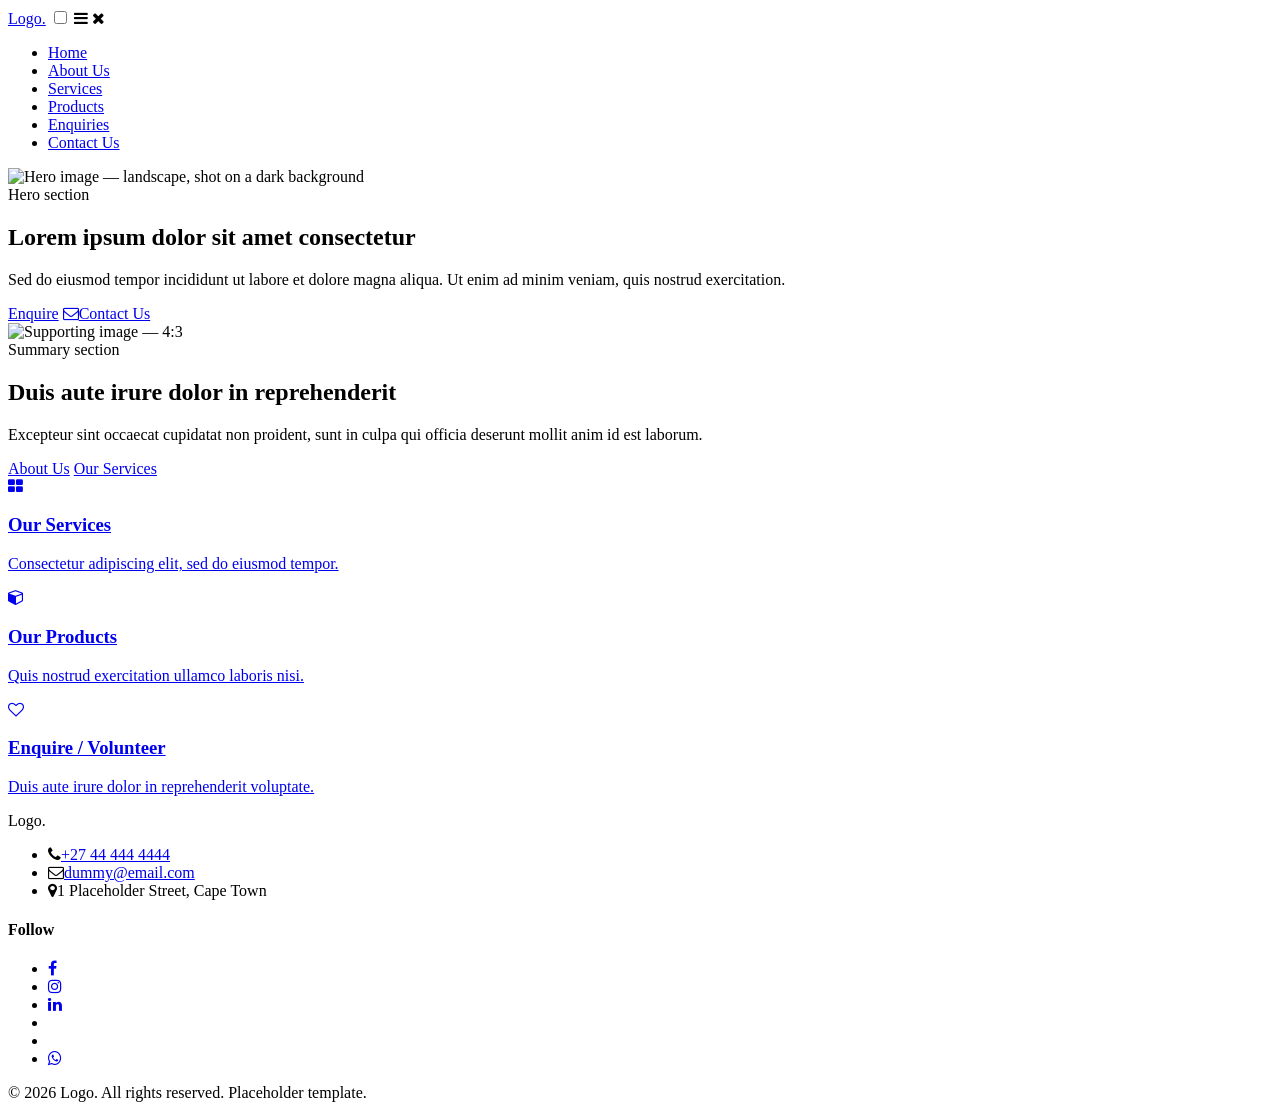
==== index.html @ 5bbe2d81 "added html files" ====
<!DOCTYPE html>
<html lang="en">
<head>
    <meta charset="UTF-8">
    <meta name="viewport" content="width=device-width, initial-scale=1.0">
    <title>Home | Logo.</title>
    <link rel="stylesheet" href="https://cdnjs.cloudflare.com/ajax/libs/font-
awesome/4.7.0/css/font-awesome.min.css">
<link rel="stylesheet" href="css/styles.css">
</head>
<body>

<header class="site-header">
<div class="container header-inner">
<a href="index.html" class="logo">Logo.</a>
<input type="checkbox" id="nav-toggle" class="nav-toggle-input">
<label for="nav-toggle" class="nav-toggle" aria-label="Toggle menu">
<i class="fa fa-bars icon-open" aria-hidden="true"></i>
<i class="fa fa-times icon-close" aria-hidden="true"></i>
</label>
<nav class="main-nav" aria-label="Main navigation">
<ul>
<li><a href="index.html" aria-current="page">Home</a></li>
<li><a href="about_us.html">About Us</a></li>
<li><a href="services.html">Services</a></li>
<li><a href="products.html">Products</a></li>
<li><a href="enquiries.html">Enquiries</a></li>
<li><a href="contact.html">Contact Us</a></li>
</ul>
</nav>
</div>
</header>

<main>
<div class="container">
<section class="hero-banner">
<img src="./images/placeholder-wide.svg" class="hero-photo" alt="Hero
image — landscape, shot on a dark background">
<div class="hero-overlay">
<div class="hero-content">
<span class="eyebrow">Hero section</span>
<h1>Lorem ipsum dolor sit amet consectetur</h1>
<p>
Sed do eiusmod tempor incididunt ut labore et dolore magna
aliqua. Ut enim ad minim veniam, quis nostrud exercitation.
</p>
<div class="hero-buttons">
<a href="enquiries.html" class="btn btn-primary"><i class="fa fa-
paper-plane" aria-hidden="true"></i>Enquire</a>
<a href="contact.html" class="btn btn-secondary-light"><i
class="fa fa-envelope-o" aria-hidden="true"></i>Contact Us</a>
</div>
</div>
</div>
</section>
</div>

<section class="section">
<div class="container split">
<div class="split-image">
<img src="./images/placeholder-wide.svg" alt="Supporting image — 4:3">
</div>
<div class="split-text">
<span class="eyebrow">Summary section</span>
<h2>Duis aute irure dolor in reprehenderit</h2>
<p>Excepteur sint occaecat cupidatat non proident, sunt in culpa qui
officia deserunt mollit anim id est laborum.</p>
<div class="hero-buttons">
<a href="about_us.html" class="btn btn-primary">About Us</a>
<a href="services.html" class="btn btn-secondary">Our Services</a>
</div>
</div>
</div>
</section>

<section class="section section-alt">
<div class="container">
<div class="card-grid">
<a class="card" href="services.html">
<i class="fa fa-th-large card-icon" aria-hidden="true"></i>
<h3>Our Services</h3>
<p>Consectetur adipiscing elit, sed do eiusmod tempor.</p>
</a>
<a class="card" href="products.html">
<i class="fa fa-cube card-icon" aria-hidden="true"></i>
<h3>Our Products</h3>
<p>Quis nostrud exercitation ullamco laboris nisi.</p>
</a>
<a class="card" href="enquiries.html">
<i class="fa fa-heart-o card-icon" aria-hidden="true"></i>
<h3>Enquire / Volunteer</h3>
<p>Duis aute irure dolor in reprehenderit voluptate.</p>
</a>
</div>
</div>
</section>

</main>

<footer class="site-footer">
<div class="container footer-inner">
<div class="footer-col">
<p class="logo">Logo.</p>
<ul class="icon-list">
<li><i class="fa fa-phone" aria-hidden="true"></i><a
href="tel:+27444444444">+27 44 444 4444</a></li>
<li><i class="fa fa-envelope-o" aria-hidden="true"></i><a
href="mailto:dummy@email.com">dummy@email.com</a></li>
<li><i class="fa fa-map-marker" aria-hidden="true"></i><span>1
Placeholder Street, Cape Town</span></li>
</ul>
</div>
<div class="footer-col">
<h4>Follow</h4>
<ul class="social-list">
<li><a class="icon-btn" href="#" aria-label="Facebook"><i class="fa
fa-facebook" aria-hidden="true"></i></a></li>
<li><a class="icon-btn" href="#" aria-label="Instagram"><i class="fa
fa-instagram" aria-hidden="true"></i></a></li>
<li><a class="icon-btn" href="#" aria-label="LinkedIn"><i class="fa
fa-linkedin" aria-hidden="true"></i></a></li>
<li><a class="icon-btn" href="#" aria-label="Twitter"><i class="fa fa-
twitter" aria-hidden="true"></i></a></li>
<li><a class="icon-btn" href="#" aria-label="YouTube"><i class="fa fa-
youtube" aria-hidden="true"></i></a></li>
<li><a class="icon-btn" href="#" aria-label="WhatsApp"><i class="fa
fa-whatsapp" aria-hidden="true"></i></a></li>
</ul>
</div>
</div>
<p class="copyright">&copy; <span id="year">2026</span> Logo. All rights reserved. Placeholder
template.</p>
</footer>
<script src="js/script.js"></script>
</body>
</html>
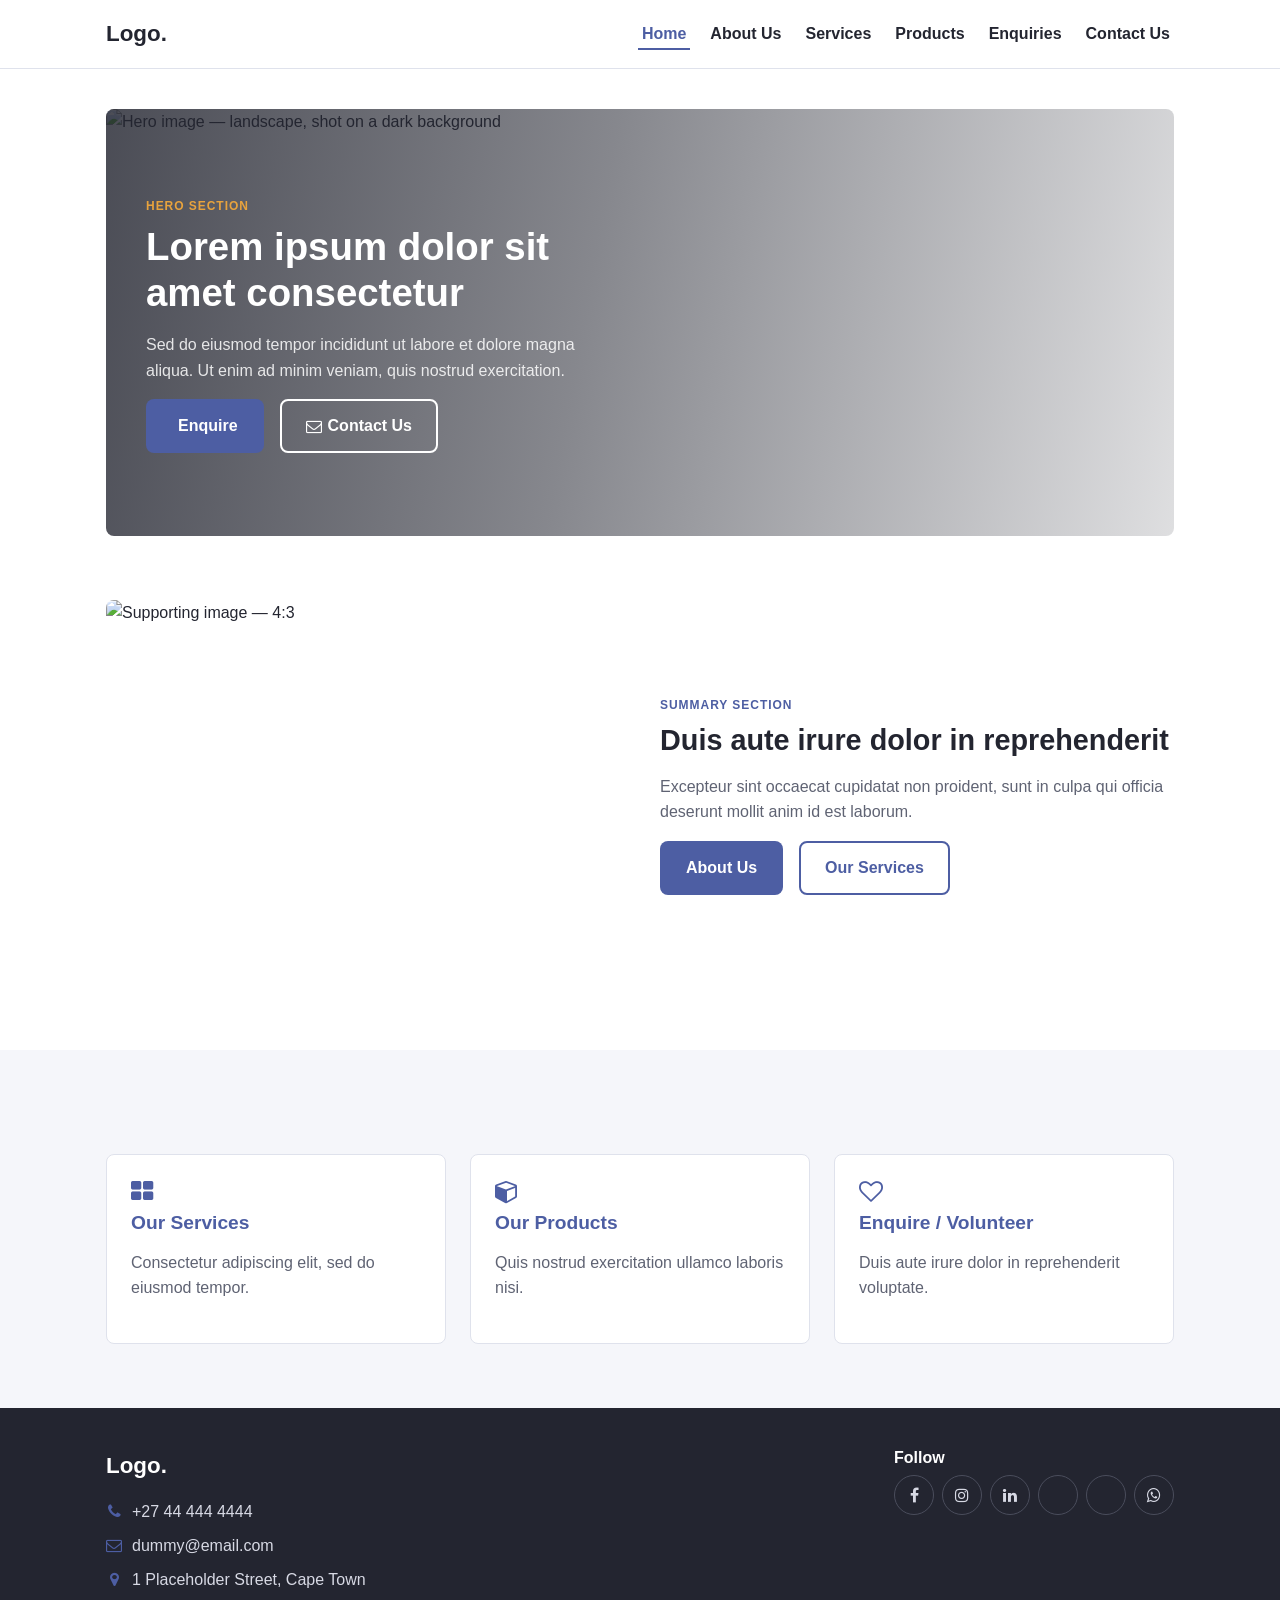
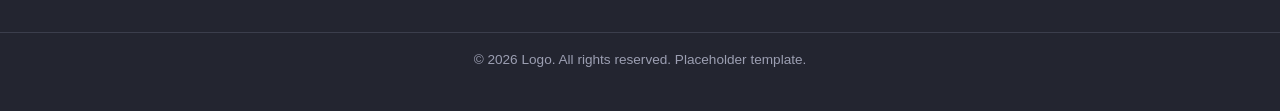
==== commit 974eeb41: "initial commit" ====
--- a/index.html
+++ b/index.html
@@ -1,136 +1,136 @@
-<!DOCTYPE html>
-<html lang="en">
-<head>
-    <meta charset="UTF-8">
-    <meta name="viewport" content="width=device-width, initial-scale=1.0">
-    <title>Home | Logo.</title>
-    <link rel="stylesheet" href="https://cdnjs.cloudflare.com/ajax/libs/font-
-awesome/4.7.0/css/font-awesome.min.css">
-<link rel="stylesheet" href="css/styles.css">
-</head>
-<body>
-
-<header class="site-header">
-<div class="container header-inner">
-<a href="index.html" class="logo">Logo.</a>
-<input type="checkbox" id="nav-toggle" class="nav-toggle-input">
-<label for="nav-toggle" class="nav-toggle" aria-label="Toggle menu">
-<i class="fa fa-bars icon-open" aria-hidden="true"></i>
-<i class="fa fa-times icon-close" aria-hidden="true"></i>
-</label>
-<nav class="main-nav" aria-label="Main navigation">
-<ul>
-<li><a href="index.html" aria-current="page">Home</a></li>
-<li><a href="about_us.html">About Us</a></li>
-<li><a href="services.html">Services</a></li>
-<li><a href="products.html">Products</a></li>
-<li><a href="enquiries.html">Enquiries</a></li>
-<li><a href="contact.html">Contact Us</a></li>
-</ul>
-</nav>
-</div>
-</header>
-
-<main>
-<div class="container">
-<section class="hero-banner">
-<img src="./images/placeholder-wide.svg" class="hero-photo" alt="Hero
-image — landscape, shot on a dark background">
-<div class="hero-overlay">
-<div class="hero-content">
-<span class="eyebrow">Hero section</span>
-<h1>Lorem ipsum dolor sit amet consectetur</h1>
-<p>
-Sed do eiusmod tempor incididunt ut labore et dolore magna
-aliqua. Ut enim ad minim veniam, quis nostrud exercitation.
-</p>
-<div class="hero-buttons">
-<a href="enquiries.html" class="btn btn-primary"><i class="fa fa-
-paper-plane" aria-hidden="true"></i>Enquire</a>
-<a href="contact.html" class="btn btn-secondary-light"><i
-class="fa fa-envelope-o" aria-hidden="true"></i>Contact Us</a>
-</div>
-</div>
-</div>
-</section>
-</div>
-
-<section class="section">
-<div class="container split">
-<div class="split-image">
-<img src="./images/placeholder-wide.svg" alt="Supporting image — 4:3">
-</div>
-<div class="split-text">
-<span class="eyebrow">Summary section</span>
-<h2>Duis aute irure dolor in reprehenderit</h2>
-<p>Excepteur sint occaecat cupidatat non proident, sunt in culpa qui
-officia deserunt mollit anim id est laborum.</p>
-<div class="hero-buttons">
-<a href="about_us.html" class="btn btn-primary">About Us</a>
-<a href="services.html" class="btn btn-secondary">Our Services</a>
-</div>
-</div>
-</div>
-</section>
-
-<section class="section section-alt">
-<div class="container">
-<div class="card-grid">
-<a class="card" href="services.html">
-<i class="fa fa-th-large card-icon" aria-hidden="true"></i>
-<h3>Our Services</h3>
-<p>Consectetur adipiscing elit, sed do eiusmod tempor.</p>
-</a>
-<a class="card" href="products.html">
-<i class="fa fa-cube card-icon" aria-hidden="true"></i>
-<h3>Our Products</h3>
-<p>Quis nostrud exercitation ullamco laboris nisi.</p>
-</a>
-<a class="card" href="enquiries.html">
-<i class="fa fa-heart-o card-icon" aria-hidden="true"></i>
-<h3>Enquire / Volunteer</h3>
-<p>Duis aute irure dolor in reprehenderit voluptate.</p>
-</a>
-</div>
-</div>
-</section>
-
-</main>
-
-<footer class="site-footer">
-<div class="container footer-inner">
-<div class="footer-col">
-<p class="logo">Logo.</p>
-<ul class="icon-list">
-<li><i class="fa fa-phone" aria-hidden="true"></i><a
-href="tel:+27444444444">+27 44 444 4444</a></li>
-<li><i class="fa fa-envelope-o" aria-hidden="true"></i><a
-href="mailto:dummy@email.com">dummy@email.com</a></li>
-<li><i class="fa fa-map-marker" aria-hidden="true"></i><span>1
-Placeholder Street, Cape Town</span></li>
-</ul>
-</div>
-<div class="footer-col">
-<h4>Follow</h4>
-<ul class="social-list">
-<li><a class="icon-btn" href="#" aria-label="Facebook"><i class="fa
-fa-facebook" aria-hidden="true"></i></a></li>
-<li><a class="icon-btn" href="#" aria-label="Instagram"><i class="fa
-fa-instagram" aria-hidden="true"></i></a></li>
-<li><a class="icon-btn" href="#" aria-label="LinkedIn"><i class="fa
-fa-linkedin" aria-hidden="true"></i></a></li>
-<li><a class="icon-btn" href="#" aria-label="Twitter"><i class="fa fa-
-twitter" aria-hidden="true"></i></a></li>
-<li><a class="icon-btn" href="#" aria-label="YouTube"><i class="fa fa-
-youtube" aria-hidden="true"></i></a></li>
-<li><a class="icon-btn" href="#" aria-label="WhatsApp"><i class="fa
-fa-whatsapp" aria-hidden="true"></i></a></li>
-</ul>
-</div>
-</div>
-<p class="copyright">&copy; <span id="year">2026</span> Logo. All rights reserved. Placeholder
-template.</p>
-</footer>
-<script src="js/script.js"></script>
-</body>
+<!DOCTYPE html>
+<html lang="en">
+<head>
+    <meta charset="UTF-8">
+    <meta name="viewport" content="width=device-width, initial-scale=1.0">
+    <title>Home | Logo.</title>
+    <link rel="stylesheet" href="https://cdnjs.cloudflare.com/ajax/libs/font-
+awesome/4.7.0/css/font-awesome.min.css">
+<link rel="stylesheet" href="css/styles.css">
+</head>
+<body>
+
+<header class="site-header">
+<div class="container header-inner">
+<a href="index.html" class="logo">Logo.</a>
+<input type="checkbox" id="nav-toggle" class="nav-toggle-input">
+<label for="nav-toggle" class="nav-toggle" aria-label="Toggle menu">
+<i class="fa fa-bars icon-open" aria-hidden="true"></i>
+<i class="fa fa-times icon-close" aria-hidden="true"></i>
+</label>
+<nav class="main-nav" aria-label="Main navigation">
+<ul>
+<li><a href="index.html" aria-current="page">Home</a></li>
+<li><a href="about_us.html">About Us</a></li>
+<li><a href="services.html">Services</a></li>
+<li><a href="products.html">Products</a></li>
+<li><a href="enquiries.html">Enquiries</a></li>
+<li><a href="contact.html">Contact Us</a></li>
+</ul>
+</nav>
+</div>
+</header>
+
+<main>
+<div class="container">
+<section class="hero-banner">
+<img src="./images/placeholder-wide.svg" class="hero-photo" alt="Hero
+image — landscape, shot on a dark background">
+<div class="hero-overlay">
+<div class="hero-content">
+<span class="eyebrow">Hero section</span>
+<h1>Lorem ipsum dolor sit amet consectetur</h1>
+<p>
+Sed do eiusmod tempor incididunt ut labore et dolore magna
+aliqua. Ut enim ad minim veniam, quis nostrud exercitation.
+</p>
+<div class="hero-buttons">
+<a href="enquiries.html" class="btn btn-primary"><i class="fa fa-
+paper-plane" aria-hidden="true"></i>Enquire</a>
+<a href="contact.html" class="btn btn-secondary-light"><i
+class="fa fa-envelope-o" aria-hidden="true"></i>Contact Us</a>
+</div>
+</div>
+</div>
+</section>
+</div>
+
+<section class="section">
+<div class="container split">
+<div class="split-image">
+<img src="./images/placeholder-wide.svg" alt="Supporting image — 4:3">
+</div>
+<div class="split-text">
+<span class="eyebrow">Summary section</span>
+<h2>Duis aute irure dolor in reprehenderit</h2>
+<p>Excepteur sint occaecat cupidatat non proident, sunt in culpa qui
+officia deserunt mollit anim id est laborum.</p>
+<div class="hero-buttons">
+<a href="about_us.html" class="btn btn-primary">About Us</a>
+<a href="services.html" class="btn btn-secondary">Our Services</a>
+</div>
+</div>
+</div>
+</section>
+
+<section class="section section-alt">
+<div class="container">
+<div class="card-grid">
+<a class="card" href="services.html">
+<i class="fa fa-th-large card-icon" aria-hidden="true"></i>
+<h3>Our Services</h3>
+<p>Consectetur adipiscing elit, sed do eiusmod tempor.</p>
+</a>
+<a class="card" href="products.html">
+<i class="fa fa-cube card-icon" aria-hidden="true"></i>
+<h3>Our Products</h3>
+<p>Quis nostrud exercitation ullamco laboris nisi.</p>
+</a>
+<a class="card" href="enquiries.html">
+<i class="fa fa-heart-o card-icon" aria-hidden="true"></i>
+<h3>Enquire / Volunteer</h3>
+<p>Duis aute irure dolor in reprehenderit voluptate.</p>
+</a>
+</div>
+</div>
+</section>
+
+</main>
+
+<footer class="site-footer">
+<div class="container footer-inner">
+<div class="footer-col">
+<p class="logo">Logo.</p>
+<ul class="icon-list">
+<li><i class="fa fa-phone" aria-hidden="true"></i><a
+href="tel:+27444444444">+27 44 444 4444</a></li>
+<li><i class="fa fa-envelope-o" aria-hidden="true"></i><a
+href="mailto:dummy@email.com">dummy@email.com</a></li>
+<li><i class="fa fa-map-marker" aria-hidden="true"></i><span>1
+Placeholder Street, Cape Town</span></li>
+</ul>
+</div>
+<div class="footer-col">
+<h4>Follow</h4>
+<ul class="social-list">
+<li><a class="icon-btn" href="#" aria-label="Facebook"><i class="fa
+fa-facebook" aria-hidden="true"></i></a></li>
+<li><a class="icon-btn" href="#" aria-label="Instagram"><i class="fa
+fa-instagram" aria-hidden="true"></i></a></li>
+<li><a class="icon-btn" href="#" aria-label="LinkedIn"><i class="fa
+fa-linkedin" aria-hidden="true"></i></a></li>
+<li><a class="icon-btn" href="#" aria-label="Twitter"><i class="fa fa-
+twitter" aria-hidden="true"></i></a></li>
+<li><a class="icon-btn" href="#" aria-label="YouTube"><i class="fa fa-
+youtube" aria-hidden="true"></i></a></li>
+<li><a class="icon-btn" href="#" aria-label="WhatsApp"><i class="fa
+fa-whatsapp" aria-hidden="true"></i></a></li>
+</ul>
+</div>
+</div>
+<p class="copyright">&copy; <span id="year">2026</span> Logo. All rights reserved. Placeholder
+template.</p>
+</footer>
+<script src="js/script.js"></script>
+</body>
 </html>
--- a/css/styles.css
+++ b/css/styles.css
@@ -0,0 +1,767 @@
+* {
+    box-sizing: border-box;
+    margin: 0;
+    padding: 0;
+}
+
+html {
+    scroll-behavior: smooth;
+}
+
+body {
+    font-family: 'Segoe UI', Arial, Helvetica, sans-serif;
+    color: #232530;
+    background-color: #ffffff;
+    line-height: 1.6;
+}
+
+img {
+    max-width: 100%;
+    display: block;
+}
+
+a {
+    color: #4d5ea3;
+    text-decoration: none;
+}
+
+a:hover,
+a:focus {
+    color: #38427a;
+    text-decoration: underline;
+}
+
+a:focus-visible,
+button:focus-visible,
+input:focus-visible,
+textarea:focus-visible,
+select:focus-visible,
+label:focus-visible {
+    outline: 3px solid #e8a33d;
+    outline-offset: 2px;
+}
+
+h1,
+h2,
+h3,
+h4 {
+    font-weight: 700;
+    line-height: 1.2;
+    margin-bottom: 16px;
+}
+
+h1 {
+    font-size: 2.4rem;
+}
+
+h2 {
+    font-size: 1.8rem;
+}
+
+h3 {
+    font-size: 1.2rem;
+}
+
+p {
+    margin-bottom: 16px;
+    color: #5f6373;
+}
+
+.eyebrow {
+    display: inline-block;
+    font-size: 0.75rem;
+    font-weight: 700;
+    letter-spacing: 0.08em;
+    text-transform: uppercase;
+    color: #4d5ea3;
+    margin-bottom: 8px;
+}
+
+.container {
+    max-width: 1100px;
+    margin-left: auto;
+    margin-right: auto;
+    padding-left: 16px;
+    padding-right: 16px;
+}
+
+.section {
+    padding-top: 64px;
+    padding-bottom: 64px;
+}
+
+.section-alt {
+    background-color: #f5f6fa;
+}
+
+.page-header {
+    text-align: center;
+    padding-top: 64px;
+    padding-bottom: 24px;
+}
+
+.page-header p {
+    max-width: 60ch;
+    margin-left: auto;
+    margin-right: auto;
+}
+
+.btn {
+    display: inline-flex;
+    align-items: center;
+    padding: 12px 24px;
+    border-radius: 8px;
+    font-weight: 700;
+    border: 2px solid transparent;
+    cursor: pointer;
+    transition: background-color 0.2s ease, color 0.2s ease, border-color 0.2s ease;
+}
+
+.btn i {
+    margin-right: 6px;
+}
+
+.btn-primary {
+    background-color: #4d5ea3;
+    color: #ffffff;
+}
+
+.btn-primary:hover {
+    background-color: #38427a;
+}
+
+.btn-secondary {
+    background-color: transparent;
+    border-color: #4d5ea3;
+    color: #4d5ea3;
+}
+
+.btn-secondary:hover {
+    background-color: #4d5ea3;
+    color: #ffffff;
+}
+
+/* A light-outlined button, made specifically for sitting on top of a
+dark photo (you'll use this on the hero banner shortly), where a
+dark-text button would be hard to read against a photo. */
+.btn-secondary-light {
+    background-color: transparent;
+    border-color: #ffffff;
+    color: #ffffff;
+}
+
+.btn-secondary-light:hover {
+    background-color: #ffffff;
+    color: #232530;
+}
+
+/* A green button, used for the "Send" button on both forms later in
+this tutorial. */
+.btn-success {
+    background-color: #3fb87f;
+    color: #ffffff;
+}
+
+.btn-success:hover {
+    background-color: #2f9066;
+}
+
+.btn-block {
+    display: flex;
+    justify-content: center;
+    width: 100%;
+}
+
+.site-header {
+    border-bottom: 1px solid #dfe2ec;
+    position: sticky;
+    top: 0;
+    background-color: #ffffff;
+    z-index: 100;
+}
+
+.header-inner {
+    display: flex;
+    align-items: center;
+    justify-content: space-between;
+    padding-top: 16px;
+    padding-bottom: 16px;
+}
+
+.logo {
+    font-weight: 700;
+    font-size: 1.4rem;
+    color: #232530;
+}
+
+.main-nav ul {
+    list-style: none;
+    display: flex;
+    gap: 16px;
+}
+
+.main-nav a {
+    color: #232530;
+    font-weight: 600;
+    padding: 6px 4px;
+    border-bottom: 2px solid transparent;
+}
+
+.main-nav a:hover,
+.main-nav a[aria-current="page"] {
+    color: #4d5ea3;
+    border-bottom-color: #4d5ea3;
+    text-decoration: none;
+}
+
+/* The checkbox itself is never visible — it only exists to hold the
+open/closed state. */
+.nav-toggle-input {
+    position: absolute;
+    opacity: 0;
+    pointer-events: none;
+}
+
+/* The <label> is what the user actually sees and clicks. */
+.nav-toggle {
+    display: none;
+    align-items: center;
+    justify-content: center;
+    width: 40px;
+    height: 40px;
+    border: 1px solid #dfe2ec;
+    border-radius: 8px;
+    color: #232530;
+    font-size: 1.2rem;
+    cursor: pointer;
+}
+
+/* Show only the "closed" (hamburger) icon by default... */
+.nav-toggle .icon-close {
+    display: none;
+}
+
+/* ...then swap which icon is visible once the checkbox is checked. */
+.nav-toggle-input:checked~.nav-toggle .icon-open {
+    display: none;
+}
+
+.nav-toggle-input:checked~.nav-toggle .icon-close {
+    display: inline-block;
+}
+
+.site-footer {
+    background-color: #232530;
+    color: #d7d9e4;
+    padding-top: 40px;
+    padding-bottom: 24px;
+}
+
+.footer-inner {
+    display: flex;
+    flex-wrap: wrap;
+    gap: 40px;
+    justify-content: space-between;
+    margin-bottom: 24px;
+}
+
+.site-footer .logo {
+    color: #ffffff;
+}
+
+.site-footer a {
+    color: #d7d9e4;
+}
+
+.site-footer a:hover {
+    color: #e8a33d;
+}
+
+.footer-col h4 {
+    color: #ffffff;
+    font-size: 1rem;
+    margin-bottom: 8px;
+}
+
+.copyright {
+    border-top: 1px solid #3b3e4c;
+    padding-top: 16px;
+    text-align: center;
+    font-size: 0.85rem;
+    color: #9c9fb2;
+}
+
+.icon-list {
+    list-style: none;
+    margin-bottom: 16px;
+}
+
+.icon-list li {
+    display: flex;
+    align-items: flex-start;
+    gap: 10px;
+    margin-bottom: 8px;
+}
+
+.icon-list i {
+    color: #4d5ea3;
+    width: 16px;
+    text-align: center;
+    margin-top: 4px;
+    flex: none;
+}
+
+.social-list {
+    list-style: none;
+    display: flex;
+    flex-wrap: wrap;
+    gap: 8px;
+}
+
+.icon-btn {
+    display: inline-flex;
+    align-items: center;
+    justify-content: center;
+    width: 40px;
+    height: 40px;
+    border-radius: 50%;
+    border: 1px solid #dfe2ec;
+    color: #5f6373;
+    font-size: 1rem;
+}
+
+.icon-btn:hover,
+.icon-btn:focus {
+    color: #4d5ea3;
+    border-color: #4d5ea3;
+    text-decoration: none;
+}
+
+.site-footer .icon-btn {
+    border-color: #4a4d5c;
+    color: #d7d9e4;
+}
+
+.site-footer .icon-btn:hover {
+    color: #e8a33d;
+    border-color: #e8a33d;
+}
+
+.hero-banner {
+    position: relative;
+    overflow: hidden;
+    border-radius: 8px;
+    margin-top: 40px;
+}
+
+.hero-photo {
+    width: 100%;
+    aspect-ratio: 5 / 2;
+    object-fit: cover;
+}
+
+.hero-overlay {
+    position: absolute;
+    inset: 0;
+    display: flex;
+    align-items: center;
+    background: linear-gradient(100deg,
+            rgba(35, 37, 48, 0.82) 0%,
+            rgba(35, 37, 48, 0.55) 45%,
+            rgba(35, 37, 48, 0.15) 100%);
+}
+
+.hero-content {
+    color: #ffffff;
+    padding: 40px;
+    max-width: 520px;
+}
+
+.hero-content .eyebrow {
+    color: #e8a33d;
+}
+
+.hero-content p {
+    color: rgba(255, 255, 255, 0.85);
+}
+
+.hero-buttons {
+    display: flex;
+    flex-wrap: wrap;
+    gap: 16px;
+    margin-top: 16px;
+}
+
+.split {
+    display: flex;
+    flex-wrap: wrap;
+    align-items: center;
+    gap: 40px;
+}
+
+.split-image,
+.split-text {
+    flex: 1 1 340px;
+}
+
+.split-image img {
+    border-radius: 8px;
+    width: 100%;
+    aspect-ratio: 4 / 3;
+    object-fit: cover;
+}
+
+/* Add this class alongside .split-image whenever the photo should
+stay a perfect square instead of the usual 4:3 landscape crop —
+used for the portrait photo on the About Us page. */
+.split-image.is-square img {
+    aspect-ratio: 1 / 1;
+}
+
+.card-grid {
+    display: grid;
+    grid-template-columns: repeat(auto-fit, minmax(230px, 1fr));
+    gap: 24px;
+    margin-top: 40px;
+}
+
+.grid-4 {
+    display: grid;
+    grid-template-columns: 1fr;
+    gap: 24px;
+    margin-top: 40px;
+}
+
+@media (min-width: 560px) {
+    .grid-4 {
+        grid-template-columns: repeat(2, 1fr);
+    }
+}
+
+@media (min-width: 900px) {
+    .grid-4 {
+        grid-template-columns: repeat(4, 1fr);
+    }
+}
+
+.card {
+    background-color: #ffffff;
+    border: 1px solid #dfe2ec;
+    border-radius: 8px;
+    padding: 24px;
+    min-height: 190px;
+    display: flex;
+    flex-direction: column;
+    transition: box-shadow 0.2s ease, transform 0.2s ease;
+}
+
+.card:hover {
+    box-shadow: 0 8px 20px rgba(0, 0, 0, 0.08);
+    transform: translateY(-3px);
+}
+
+.card .card-icon {
+    font-size: 1.5rem;
+    color: #4d5ea3;
+    margin-bottom: 8px;
+}
+
+.card p {
+    margin-bottom: 0;
+    flex: 1;
+}
+
+.product-card {
+    border: 1px solid #dfe2ec;
+    border-radius: 8px;
+    overflow: hidden;
+    background-color: #ffffff;
+    display: flex;
+    flex-direction: column;
+}
+
+.product-image {
+    position: relative;
+}
+
+.product-image img {
+    width: 100%;
+    aspect-ratio: 1 / 1;
+    object-fit: cover;
+}
+
+.add-cart {
+    position: absolute;
+    top: 10px;
+    right: 10px;
+    display: inline-flex;
+    align-items: center;
+    gap: 4px;
+    background-color: #ffffff;
+    color: #232530;
+    font-size: 0.72rem;
+    font-weight: 700;
+    padding: 5px 10px;
+    border-radius: 999px;
+    border: 1px solid #dfe2ec;
+}
+
+.add-cart:hover {
+    color: #4d5ea3;
+    border-color: #4d5ea3;
+}
+
+.product-card-body {
+    padding: 16px;
+    display: flex;
+    flex-direction: column;
+    gap: 4px;
+}
+
+.product-meta {
+    display: flex;
+    justify-content: space-between;
+    font-size: 0.85rem;
+    color: #5f6373;
+}
+
+.visually-hidden {
+    position: absolute;
+    width: 1px;
+    height: 1px;
+    padding: 0;
+    margin: -1px;
+    overflow: hidden;
+    clip: rect(0, 0, 0, 0);
+    white-space: nowrap;
+    border: 0;
+}
+
+.search-pill {
+    position: relative;
+    max-width: 420px;
+    margin: 0 auto 40px;
+}
+
+.search-pill i {
+    position: absolute;
+    top: 50%;
+    left: 18px;
+    transform: translateY(-50%);
+    color: #5f6373;
+    pointer-events: none;
+}
+
+.search-pill input {
+    width: 100%;
+    padding: 12px 16px 12px 42px;
+    border: 1px solid #dfe2ec;
+    border-radius: 999px;
+    font: inherit;
+    background-color: #ffffff;
+}
+
+.search-pill input:focus {
+    border-color: #4d5ea3;
+}
+
+.form-layout {
+    display: flex;
+    flex-wrap: wrap;
+    gap: 24px;
+    align-items: flex-start;
+}
+
+.form-card,
+.info-card {
+    flex: 1 1 340px;
+    border: 1px solid #dfe2ec;
+    border-radius: 8px;
+    padding: 24px;
+}
+
+.form-card {
+    background-color: #f5f6fa;
+}
+
+.form-group {
+    margin-bottom: 16px;
+}
+
+.form-group label {
+    display: block;
+    font-weight: 600;
+    font-size: 0.9rem;
+    margin-bottom: 4px;
+}
+
+.form-group input,
+.form-group select,
+.form-group textarea {
+    width: 100%;
+    padding: 10px 12px;
+    border: 1px solid #dfe2ec;
+    border-radius: 8px;
+    font: inherit;
+    background-color: #ffffff;
+}
+
+.form-group input:focus,
+.form-group select:focus,
+.form-group textarea:focus {
+    border-color: #4d5ea3;
+}
+
+.form-row {
+    display: flex;
+    gap: 16px;
+    flex-wrap: wrap;
+}
+
+.form-row .form-group {
+    flex: 1 1 160px;
+}
+
+.faq-item {
+    border-bottom: 1px solid #dfe2ec;
+    padding: 16px 0;
+}
+
+.faq-item h3 {
+    font-size: 1rem;
+    margin-bottom: 6px;
+}
+
+.faq-item h3 i {
+    color: #4d5ea3;
+    margin-right: 6px;
+}
+
+.faq-item p {
+    margin-bottom: 0;
+}
+
+@media (max-width: 700px) {
+    /* anything in here only applies when the window is
+700 pixels wide or narrower */
+}
+
+@media (max-width: 700px) {
+    .nav-toggle {
+        display: flex;
+    }
+
+    .main-nav {
+        display: none;
+        width: 100%;
+    }
+
+    .nav-toggle-input:checked~.main-nav {
+        display: block;
+    }
+
+    .main-nav ul {
+        flex-direction: column;
+        gap: 0;
+        padding-bottom: 16px;
+    }
+
+    .main-nav a {
+        display: block;
+        padding: 10px 4px;
+        border-bottom: 1px solid #dfe2ec;
+    }
+
+    .header-inner {
+        flex-wrap: wrap;
+    }
+
+    .hero-photo {
+        aspect-ratio: 4 / 3;
+    }
+
+    .hero-overlay {
+        background: linear-gradient(180deg,
+                rgba(35, 37, 48, 0.35) 0%,
+                rgba(35, 37, 48, 0.88) 100%);
+        align-items: flex-end;
+    }
+
+    .hero-content {
+        max-width: 100%;
+    }
+
+    h1 {
+        font-size: 1.9rem;
+    }
+
+    h2 {
+        font-size: 1.5rem;
+    }
+}
+
+@media (min-width: 560px) {
+    .grid-4 {
+        grid-template-columns: repeat(2, 1fr);
+    }
+}
+
+@media (min-width: 900px) {
+    .grid-4 {
+        grid-template-columns: repeat(4, 1fr);
+    }
+}
+/* ====================================================================== 
+   JAVASCRIPT HELPER CLASSES 
+   These rules do nothing until js/script.js adds or removes the class 
+   names below. JavaScript changes the CLASS; CSS decides the LOOK. 
+   ====================================================================== */ 
+ 
+/* Hides any element. JavaScript adds/removes this class. */ 
+.is-hidden { 
+  display: none; 
+} 
+ 
+/* FAQ accordion */ 
+.faq-item h3 { 
+  cursor: pointer; 
+} 
+ 
+.faq-item.closed p { 
+  display: none; 
+} 
+ 
+/* Product search: message shown when nothing matches */ 
+.no-results { 
+  text-align: center;
+   margin: 24px 0; 
+  color: #5f6373; 
+} 
+ 
+/* Form: hint under the "Reason for contact" menu */ 
+.type-hint { 
+  margin-bottom: 16px; 
+  font-size: 0.9rem; 
+  color: #5f6373; 
+} 
+ 
+/* Form validation: error text, red borders and the success message */ 
+.error-message { 
+  display: block; 
+  margin-top: 4px; 
+  font-size: 0.875rem; 
+  color: #b3261e; 
+} 
+ 
+.form-group input.input-error, 
+.form-group select.input-error, 
+.form-group textarea.input-error { 
+border-color: #b3261e; 
+} 
+.form-success { 
+margin-top: 12px; 
+padding: 12px 16px; 
+border-radius: 8px; 
+background-color: #e6f4ea; 
+color: #1e6b34; 
+}
